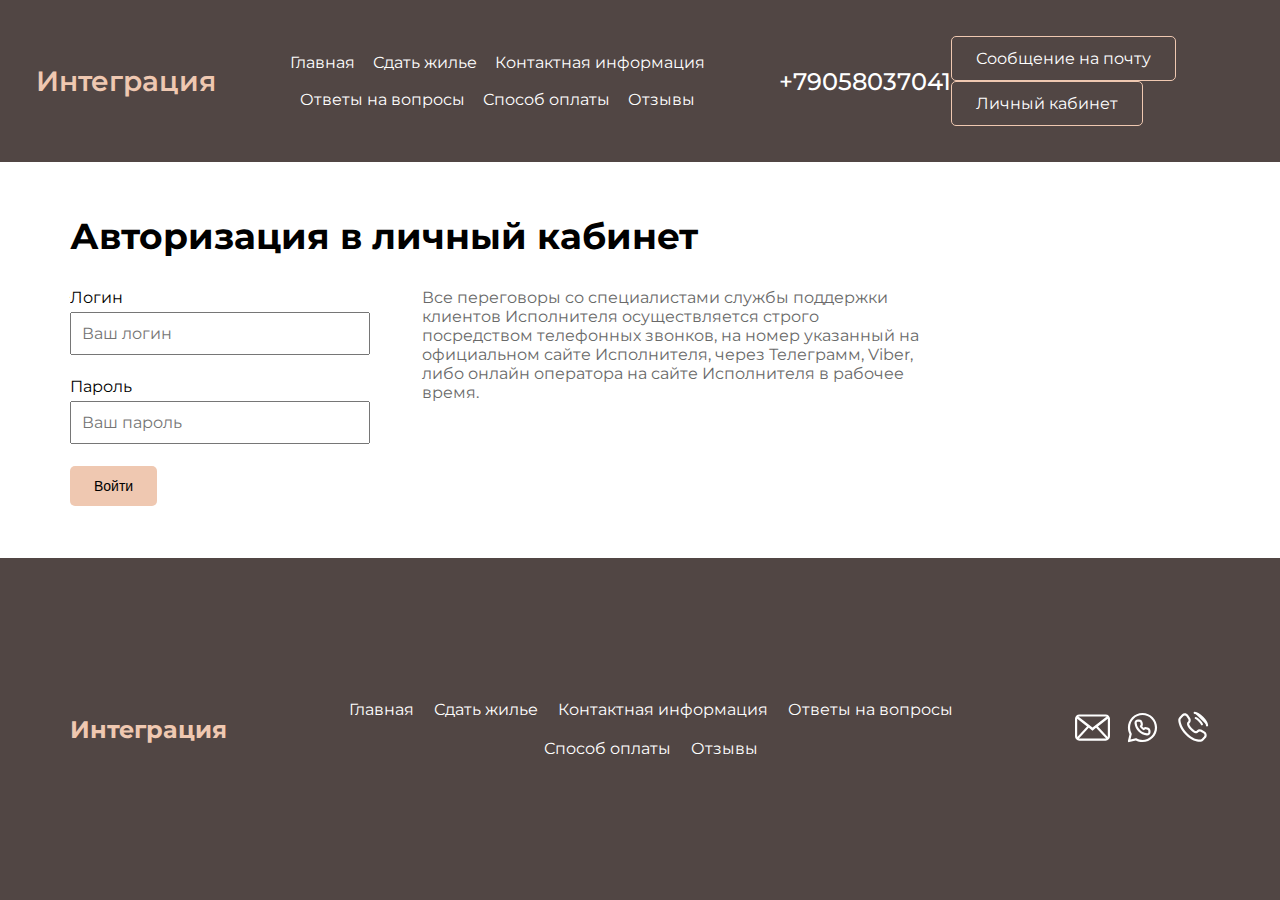
==== account.html @ bbda2b8d "create account.css" ====
<!DOCTYPE html>
<html lang="ru">
<head>
    <meta charset="UTF-8">
    <meta name="viewport" content="width=device-width, initial-scale=1.0">
    <title>Личный кабинет</title>
    <link rel="stylesheet" href="/styles/reset.css">
    <link rel="stylesheet" href="/styles/header.css">
    <link rel="stylesheet" href="/styles/account.css">
    <link rel="stylesheet" href="/styles/footer.css">
</head>
<body>
    <header>
        <ul>
            <li>
                <a href="index.html" class="header-logo">Интеграция</a>
            </li>
            <li>
                <nav>
                    <ul class="header-nav">
                        <li>
                            <a href="index.html">Главная</a>
                        </li>
                        <li>
                            <a href="rent_out.html">Сдать жилье</a>
                        </li>
                        <li>
                            <a href="contacts.html">Контактная информация</a>
                        </li>
                        <li>
                            <a href="questions.html">Ответы на вопросы</a>
                        </li>
                        <li>
                            <a href="connection.html">Способ оплаты</a>
                        </li>
                        <li>
                            <a href="reviews.html">Отзывы</a>
                        </li>
                    </ul>
                </nav>
            </li>
            <li>
                <a href="tel:+79058037041" class="header-phone">+79058037041</a>
            </li>
            <li>
                <a href="mailto:otdel.kachestva.21@mail.ru" class="header-link">
                    Сообщение на почту
                </a>
                <a href="account.html" class="header-link">
                    Личный кабинет
                </a>
            </li>
        </ul>
    </header>
    <main>
        <section class="login">
            <div class="login-container">
                <h2 class="login-title">Авторизация в личный кабинет</h2>
                <div class="login-content">
                    <form action="#" method="post">
                        <label class="label">
                            <div class="input-label">Логин</div>
                            <input placeholder="Ваш логин" name="login" type="text" class="input">
                        </label>
                        <label class="label">
                            <div class="input-label">Пароль</div>
                            <input placeholder="Ваш пароль" name="password" type="text" class="input">
                        </label>
                        <button type="submit" class="login-button">Войти</button>
                    </form>
                    <div class="login-info">
                        Все переговоры со специалистами службы поддержки клиентов Исполнителя осуществляется строго посредством телефонных звонков, на номер указанный на официальном сайте Исполнителя, через Телеграмм, Viber, либо онлайн оператора на сайте Исполнителя в рабочее время.
                    </div>
                </div>
            </div>
        </section>
    </main>
    <footer class="footer">
        <div class="footer-container">
            <ul class="footer-list">
                <li>
                    <h2 class="footer-logo">Интеграция</h2>
                </li>
                <li>
                    <nav class="footer-nav">
                        <ul class="footer-nav-list">
                            <li>
                                <a href="index.html">Главная</a>
                            </li>
                            <li>
                                <a href="rent_out.html">Сдать жилье</a>
                            </li>
                            <li>
                                <a href="contacts.html">Контактная информация</a>
                            </li>
                            <li>
                                <a href="questions.html">Ответы на вопросы</a>
                            </li>
                            <li>
                                <a href="connection.html">Способ оплаты</a>
                            </li>
                            <li>
                                <a href="reviews.html">Отзывы</a>
                            </li>
                        </ul>
                    </nav>
                </li>
                <li>
                    <a class="footer-mail" href="mailto:otdel.kachestva.21@mail.ru">
                        <img src="/img/mail.svg" alt="">
                    </a>
                    <a class="footer-whatsapp" href="https://api.whatsapp.com/send?phone=79655202887">
                        <img src="/img/whatsapp.svg" alt="">
                    </a>
                    <a class="footer-phone" href="tel:+79058037041">
                        <img src="/img/phone.svg" alt="">
                    </a>
                </li>
            </ul>
        </div>
    </footer>
</body>
</html>
---- styles/header.css ----
header {
    padding: 36px 36px;
    background-color: #514644;
    color: white;
}

header > ul {
    display: flex;
    list-style: none;
    justify-content: space-between;
    align-items: center;
}

.header-logo {
    font-size: 28px;
    font-weight: 600;
    color: #efc8b1;
}

.header-nav {
    display: flex;
    list-style: none;
    gap: 18px;
    flex-wrap: wrap;
    justify-content: center
}

.header-nav a {
    cursor: pointer;
    transition: color 0.2s ease;
}

.header-nav a:hover {
    color: #efc8b1;
}

.header-nav a.active {
    color: #efc8b1;
}

.header-phone {
    font-size: 24px;
    font-weight: 500;
    transition: color 0.2s ease;
}

.header-phone:hover {
    color: #efc8b1;
}

.header-link {
    display: inline-block;
    padding: 12px 24px;
    border: 1px solid #efc8b1;
    border-radius: 5px;
    transition: background-color 0.2s ease;
}

.header-link:first-child {
    margin-right: 10px;
}

.header-link:hover {
    background-color: #efc8b14b;
}
---- styles/account.css ----
.login {
    padding: 52px 0;
}

.login-container {
    max-width: 1140px;
    margin: 0 auto;
}

.login-title {
    font-size: 36px;
    margin-bottom: 30px;
}

.login-content {
    display: flex;
    gap: 52px;
}

.login-content form {
    width: 300px;
}

.label {
    display: block;
    margin-bottom: 22px;
}

.input-label {
    margin-bottom: 5px;
}

.input {
    padding: 10px;
    width: 100%;
    font-size: 16px;
    font-family: "Montserrat", sans-serif;;
}

.login-button {
    padding: 12px 24px;
    background-color: #efc8b1;
    border: none;
    border-radius: 5px;
    font-size: 14px;
    transition: background-color 0.2s ease;
    cursor: pointer;
}

.login-button:hover {
    background-color: #dbb198;
}

.login-info {
    width: 500px;
    color: #696969;
}
---- styles/footer.css ----
.footer {
    background-color: #514644;
    padding: 18px 18px;
    color: white;
    display: flex;
    align-items: center;
}

.footer-container {
    width: 1140px;
    margin: 0 auto;
    padding: 20px 0 20px;
}

.footer-list {
    display: flex;
    list-style: none;
    justify-content: space-between;
    align-items: center;
}

.footer-logo {
    color: #efc8b1;
}

.footer-nav {
    max-width: 700px;
}

.footer-nav-list {
    list-style: none;
    display: flex;
    gap: 20px;
    flex-wrap: wrap;
    justify-content: center;
}

.footer-nav-list a {
    transition: color 0.2s ease;
}

.footer-nav-list a:hover {
    color: #efc8b1;
}

.footer-list li:last-child {
    display: flex;
    gap: 15px;
}
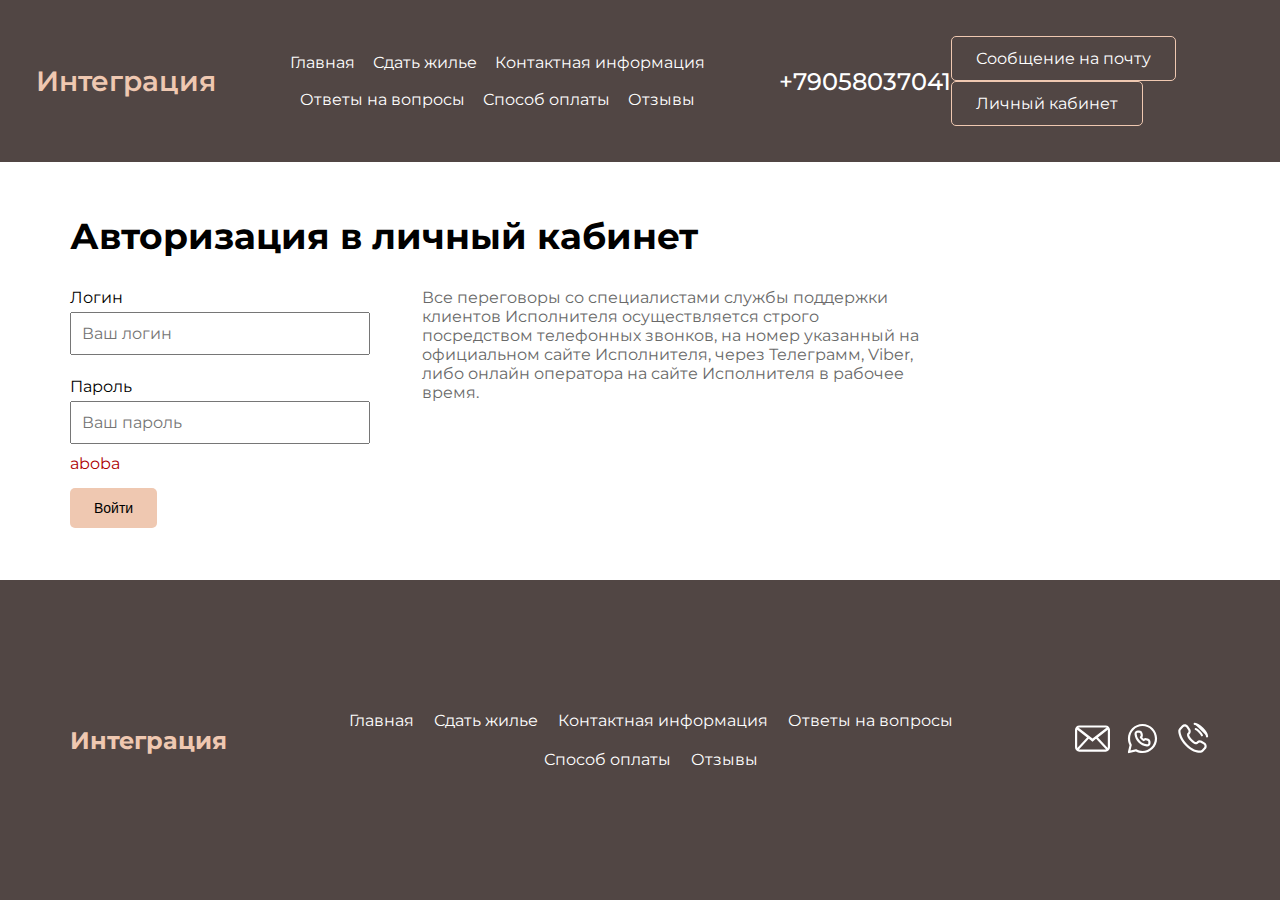
==== commit df53f7b9: "ura java script" ====
--- a/account.html
+++ b/account.html
@@ -58,14 +58,15 @@
                 <h2 class="login-title">Авторизация в личный кабинет</h2>
                 <div class="login-content">
                     <form action="#" method="post">
-                        <label class="label">
+                        <label class="login-label">
                             <div class="input-label">Логин</div>
                             <input placeholder="Ваш логин" name="login" type="text" class="input">
                         </label>
-                        <label class="label">
+                        <label class="password-label">
                             <div class="input-label">Пароль</div>
                             <input placeholder="Ваш пароль" name="password" type="text" class="input">
                         </label>
+                        <div class="error-message"></div>
                         <button type="submit" class="login-button">Войти</button>
                     </form>
                     <div class="login-info">
@@ -119,5 +120,6 @@
             </ul>
         </div>
     </footer>
+    <script src="/scripts/account.js"></script>
 </body>
 </html>--- a/styles/account.css
+++ b/styles/account.css
@@ -21,9 +21,14 @@
     width: 300px;
 }
 
-.label {
+.login-label {
     display: block;
     margin-bottom: 22px;
+}
+
+.password-label{
+    display: block;
+    margin-bottom: 10px;
 }
 
 .input-label {
@@ -37,7 +42,12 @@
     font-family: "Montserrat", sans-serif;;
 }
 
+.error-message {
+    color: rgb(173, 0, 0);
+}
+
 .login-button {
+    margin-top: 15px;
     padding: 12px 24px;
     background-color: #efc8b1;
     border: none;
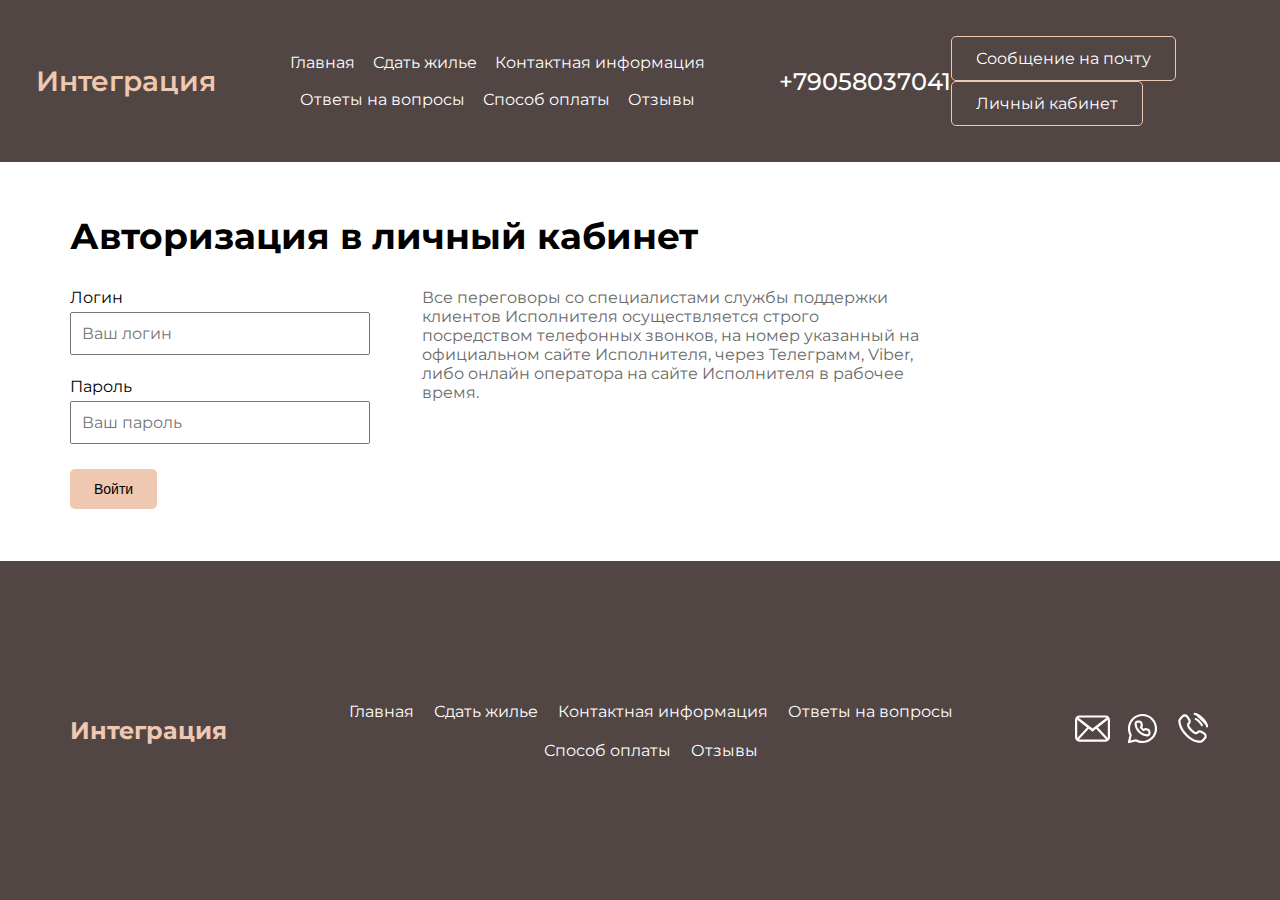
==== commit 8a5433ea: "create login form validaition" ====
--- a/account.html
+++ b/account.html
@@ -60,11 +60,11 @@
                     <form action="#" method="post">
                         <label class="login-label">
                             <div class="input-label">Логин</div>
-                            <input placeholder="Ваш логин" name="login" type="text" class="input">
+                            <input placeholder="Ваш логин" name="login" type="text" class="input" id="login-field">
                         </label>
                         <label class="password-label">
                             <div class="input-label">Пароль</div>
-                            <input placeholder="Ваш пароль" name="password" type="text" class="input">
+                            <input placeholder="Ваш пароль" name="password" type="password" class="input" id="password-field">
                         </label>
                         <div class="error-message"></div>
                         <button type="submit" class="login-button">Войти</button>
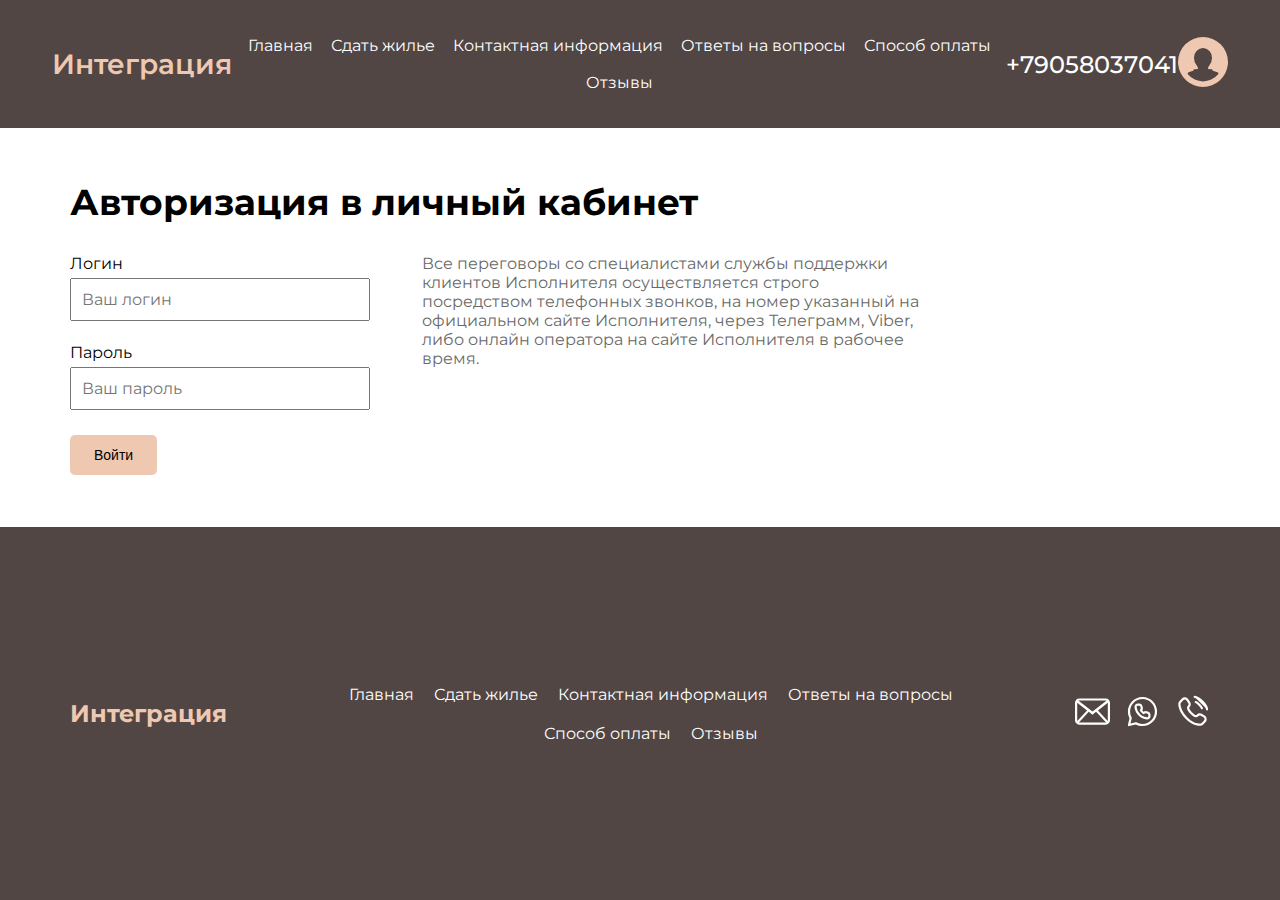
==== commit bb3fafda: "change header and create video reviews list" ====
--- a/account.html
+++ b/account.html
@@ -4,10 +4,10 @@
     <meta charset="UTF-8">
     <meta name="viewport" content="width=device-width, initial-scale=1.0">
     <title>Личный кабинет</title>
-    <link rel="stylesheet" href="/styles/reset.css">
-    <link rel="stylesheet" href="/styles/header.css">
-    <link rel="stylesheet" href="/styles/account.css">
-    <link rel="stylesheet" href="/styles/footer.css">
+    <link rel="stylesheet" href="styles/reset.css">
+    <link rel="stylesheet" href="styles/header.css">
+    <link rel="stylesheet" href="styles/account.css">
+    <link rel="stylesheet" href="styles/footer.css">
 </head>
 <body>
     <header>
@@ -43,11 +43,8 @@
                 <a href="tel:+79058037041" class="header-phone">+79058037041</a>
             </li>
             <li>
-                <a href="mailto:otdel.kachestva.21@mail.ru" class="header-link">
-                    Сообщение на почту
-                </a>
-                <a href="account.html" class="header-link">
-                    Личный кабинет
+                <a href="account.html" class="profile_icon">
+                    <img src="img/profile_icon.svg" alt="profile_icon">
                 </a>
             </li>
         </ul>
@@ -108,18 +105,18 @@
                 </li>
                 <li>
                     <a class="footer-mail" href="mailto:otdel.kachestva.21@mail.ru">
-                        <img src="/img/mail.svg" alt="">
+                        <img src="img/mail.svg" alt="">
                     </a>
                     <a class="footer-whatsapp" href="https://api.whatsapp.com/send?phone=79655202887">
-                        <img src="/img/whatsapp.svg" alt="">
+                        <img src="img/whatsapp.svg" alt="">
                     </a>
                     <a class="footer-phone" href="tel:+79058037041">
-                        <img src="/img/phone.svg" alt="">
+                        <img src="img/phone.svg" alt="">
                     </a>
                 </li>
             </ul>
         </div>
     </footer>
-    <script src="/scripts/account.js"></script>
+    <script src="scripts/account.js"></script>
 </body>
 </html>--- a/styles/header.css
+++ b/styles/header.css
@@ -1,5 +1,5 @@
 header {
-    padding: 36px 36px;
+    padding: 36px 52px;
     background-color: #514644;
     color: white;
 }
@@ -46,20 +46,4 @@
 
 .header-phone:hover {
     color: #efc8b1;
-}
-
-.header-link {
-    display: inline-block;
-    padding: 12px 24px;
-    border: 1px solid #efc8b1;
-    border-radius: 5px;
-    transition: background-color 0.2s ease;
-}
-
-.header-link:first-child {
-    margin-right: 10px;
-}
-
-.header-link:hover {
-    background-color: #efc8b14b;
 }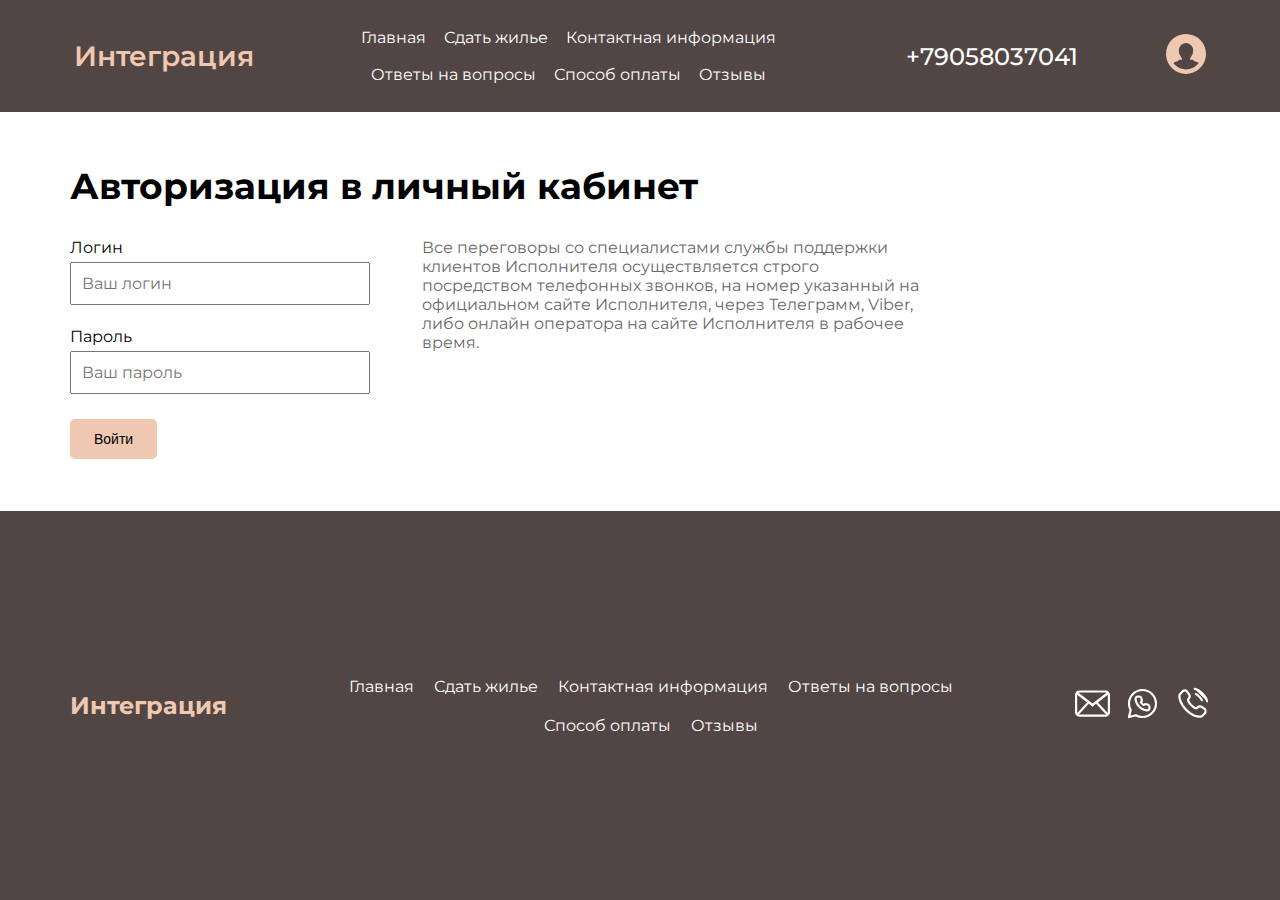
==== commit 284c6cfb: "create burger menu" ====
--- a/account.html
+++ b/account.html
@@ -12,8 +12,12 @@
 <body>
     <header>
         <ul>
-            <li>
+            <li class="header-menu">
                 <a href="index.html" class="header-logo">Интеграция</a>
+                <input type="checkbox" id="burger-menu">
+                <label class="menu-label" for="burger-menu">
+                    <span></span>
+                </label>
             </li>
             <li>
                 <nav>
@@ -45,6 +49,7 @@
             <li>
                 <a href="account.html" class="profile_icon">
                     <img src="img/profile_icon.svg" alt="profile_icon">
+                    <span>Личный кабинет</span>
                 </a>
             </li>
         </ul>
--- a/styles/header.css
+++ b/styles/header.css
@@ -1,5 +1,5 @@
 header {
-    padding: 36px 52px;
+    padding: 28px 74px;
     background-color: #514644;
     color: white;
 }
@@ -17,12 +17,14 @@
     color: #efc8b1;
 }
 
+
 .header-nav {
     display: flex;
     list-style: none;
     gap: 18px;
     flex-wrap: wrap;
-    justify-content: center
+    justify-content: center;
+    align-items: center;
 }
 
 .header-nav a {
@@ -39,6 +41,7 @@
 }
 
 .header-phone {
+    margin-left: 24px;
     font-size: 24px;
     font-weight: 500;
     transition: color 0.2s ease;
@@ -46,4 +49,118 @@
 
 .header-phone:hover {
     color: #efc8b1;
+}
+
+.profile_icon {
+    margin-left: 24px;
+}
+
+.profile_icon span {
+    display: none;
+}
+
+.menu-label {
+    display: none;
+}
+
+#burger-menu {
+    display: none;
+}
+
+@media (max-width: 1450px) {
+    .header-nav {
+        max-width: 500px;
+    }
+}
+
+@media (max-width: 1100px) {
+    header > ul {
+        flex-direction: column;
+        gap: 15px;
+    }
+
+    .header-menu {
+        display: flex;
+        justify-content: space-between;
+        width: 100%;
+    }
+
+    header >  ul > li:not(:first-child) {
+        display: none;  
+    }
+
+    .header-nav {
+        flex-direction: column;
+        align-items: center;
+    }
+
+    .menu-label {
+        position: relative;
+        display: block;
+        height: 25px;
+        width: 30px;
+    }
+    
+    .menu-label::before, 
+    .menu-label::after, 
+    .menu-label span {
+        position: absolute;
+        width: 100%;
+        height: 3px;
+        background-color: #efc8b1;
+        transition: 0.3s;
+    }
+
+    .menu-label::before {
+        content: '';
+        top: 0;
+    }
+
+    .menu-label::after {
+        content: '';
+        bottom: 0;
+    }
+
+    .menu-label span {
+        top: 11px;
+    }
+
+    .header-menu:has(#burger-menu:checked) ~ li {
+        display: flex;
+    }
+    
+    #burger-menu:checked ~ label::before {
+        transform: rotate(45deg);
+        top: 12px;
+    }
+
+    #burger-menu:checked ~ label::after {
+        transform: rotate(45deg);
+        bottom: 10px;
+    }
+    
+    #burger-menu:checked ~ label span {
+        transform: rotate(-45deg);
+    }
+
+    .profile_icon {
+        padding: 12px 24px;
+        background-color: #efc8b1;
+        color: black;
+        border: 1px solid #efc8b1;
+        border-radius: 5px;
+        transition: color 0.2s ease;
+    }
+
+    .profile_icon:hover {
+        box-shadow: 0 0 18px #efc8b1;
+    }
+
+    .profile_icon span {
+        display: inline;
+    }    
+
+    .profile_icon img {
+        display: none;
+    }
 }--- a/styles/footer.css
+++ b/styles/footer.css
@@ -46,4 +46,13 @@
 .footer-list li:last-child {
     display: flex;
     gap: 15px;
+}
+
+@media (max-width: 770px) {
+    .footer-list li:not(last-child) {
+        display: none;
+    }
+    .footer-list {
+        justify-content: center;
+    }
 }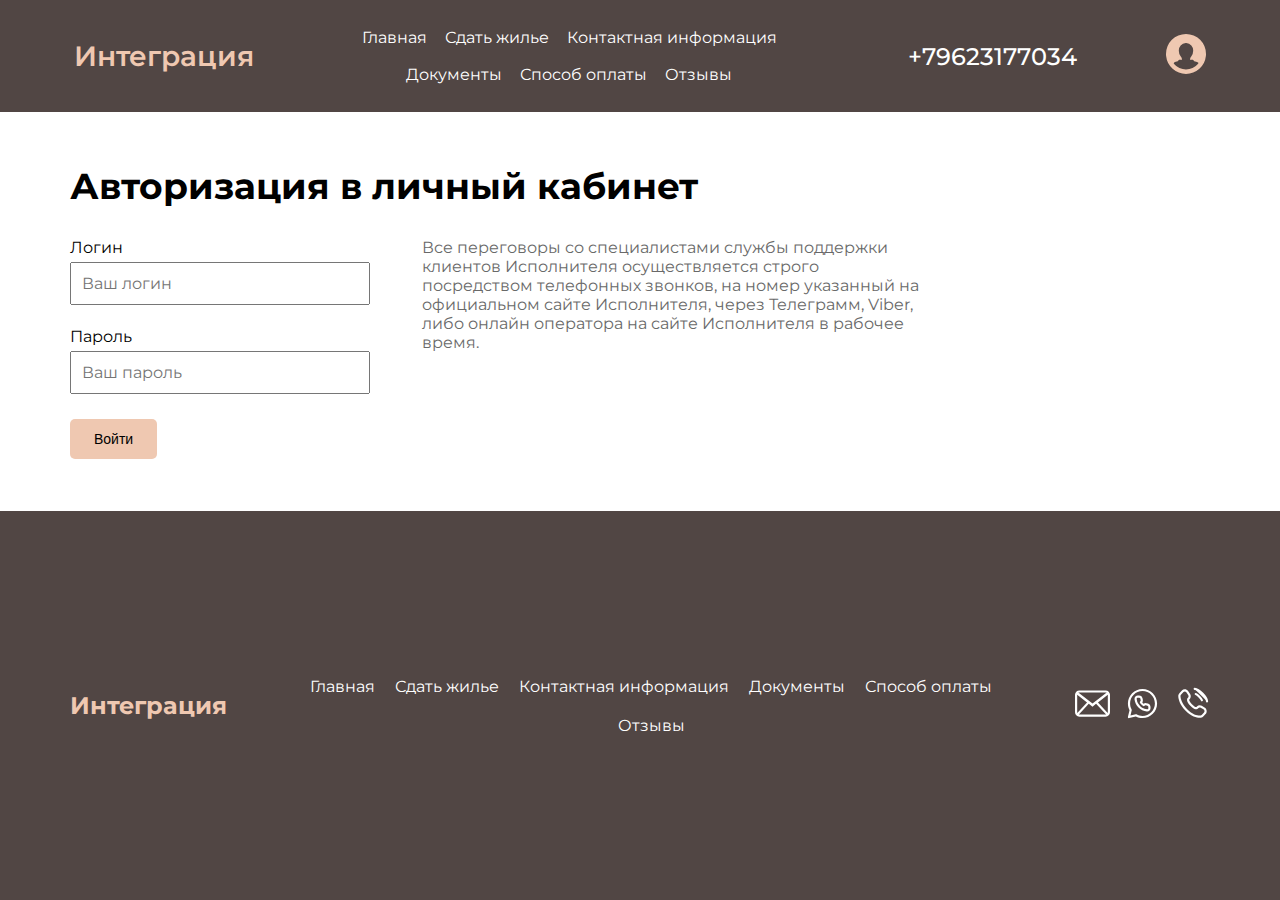
==== commit eefd11a3: "create section documents" ====
--- a/account.html
+++ b/account.html
@@ -32,7 +32,7 @@
                             <a href="contacts.html">Контактная информация</a>
                         </li>
                         <li>
-                            <a href="questions.html">Ответы на вопросы</a>
+                            <a href="questions.html">Документы</a>
                         </li>
                         <li>
                             <a href="connection.html">Способ оплаты</a>
@@ -44,7 +44,7 @@
                 </nav>
             </li>
             <li>
-                <a href="tel:+79058037041" class="header-phone">+79058037041</a>
+                <a href="tel:+79623177034" class="header-phone">+79623177034</a>
             </li>
             <li>
                 <a href="account.html" class="profile_icon">
@@ -97,7 +97,7 @@
                                 <a href="contacts.html">Контактная информация</a>
                             </li>
                             <li>
-                                <a href="questions.html">Ответы на вопросы</a>
+                                <a href="questions.html">Документы</a>
                             </li>
                             <li>
                                 <a href="connection.html">Способ оплаты</a>
@@ -109,13 +109,13 @@
                     </nav>
                 </li>
                 <li>
-                    <a class="footer-mail" href="mailto:otdel.kachestva.21@mail.ru">
+                    <a class="footer-mail" href="mailto:otdel.pretenzionnyy@bk.ru">
                         <img src="img/mail.svg" alt="">
                     </a>
                     <a class="footer-whatsapp" href="https://api.whatsapp.com/send?phone=79655202887">
                         <img src="img/whatsapp.svg" alt="">
                     </a>
-                    <a class="footer-phone" href="tel:+79058037041">
+                    <a class="footer-phone" href="tel:+79623177034">
                         <img src="img/phone.svg" alt="">
                     </a>
                 </li>
--- a/styles/header.css
+++ b/styles/header.css
@@ -163,4 +163,10 @@
     .profile_icon img {
         display: none;
     }
+}
+
+@media (max-width: 800px) {
+    header {
+        padding: 28px 32px;
+    }
 }